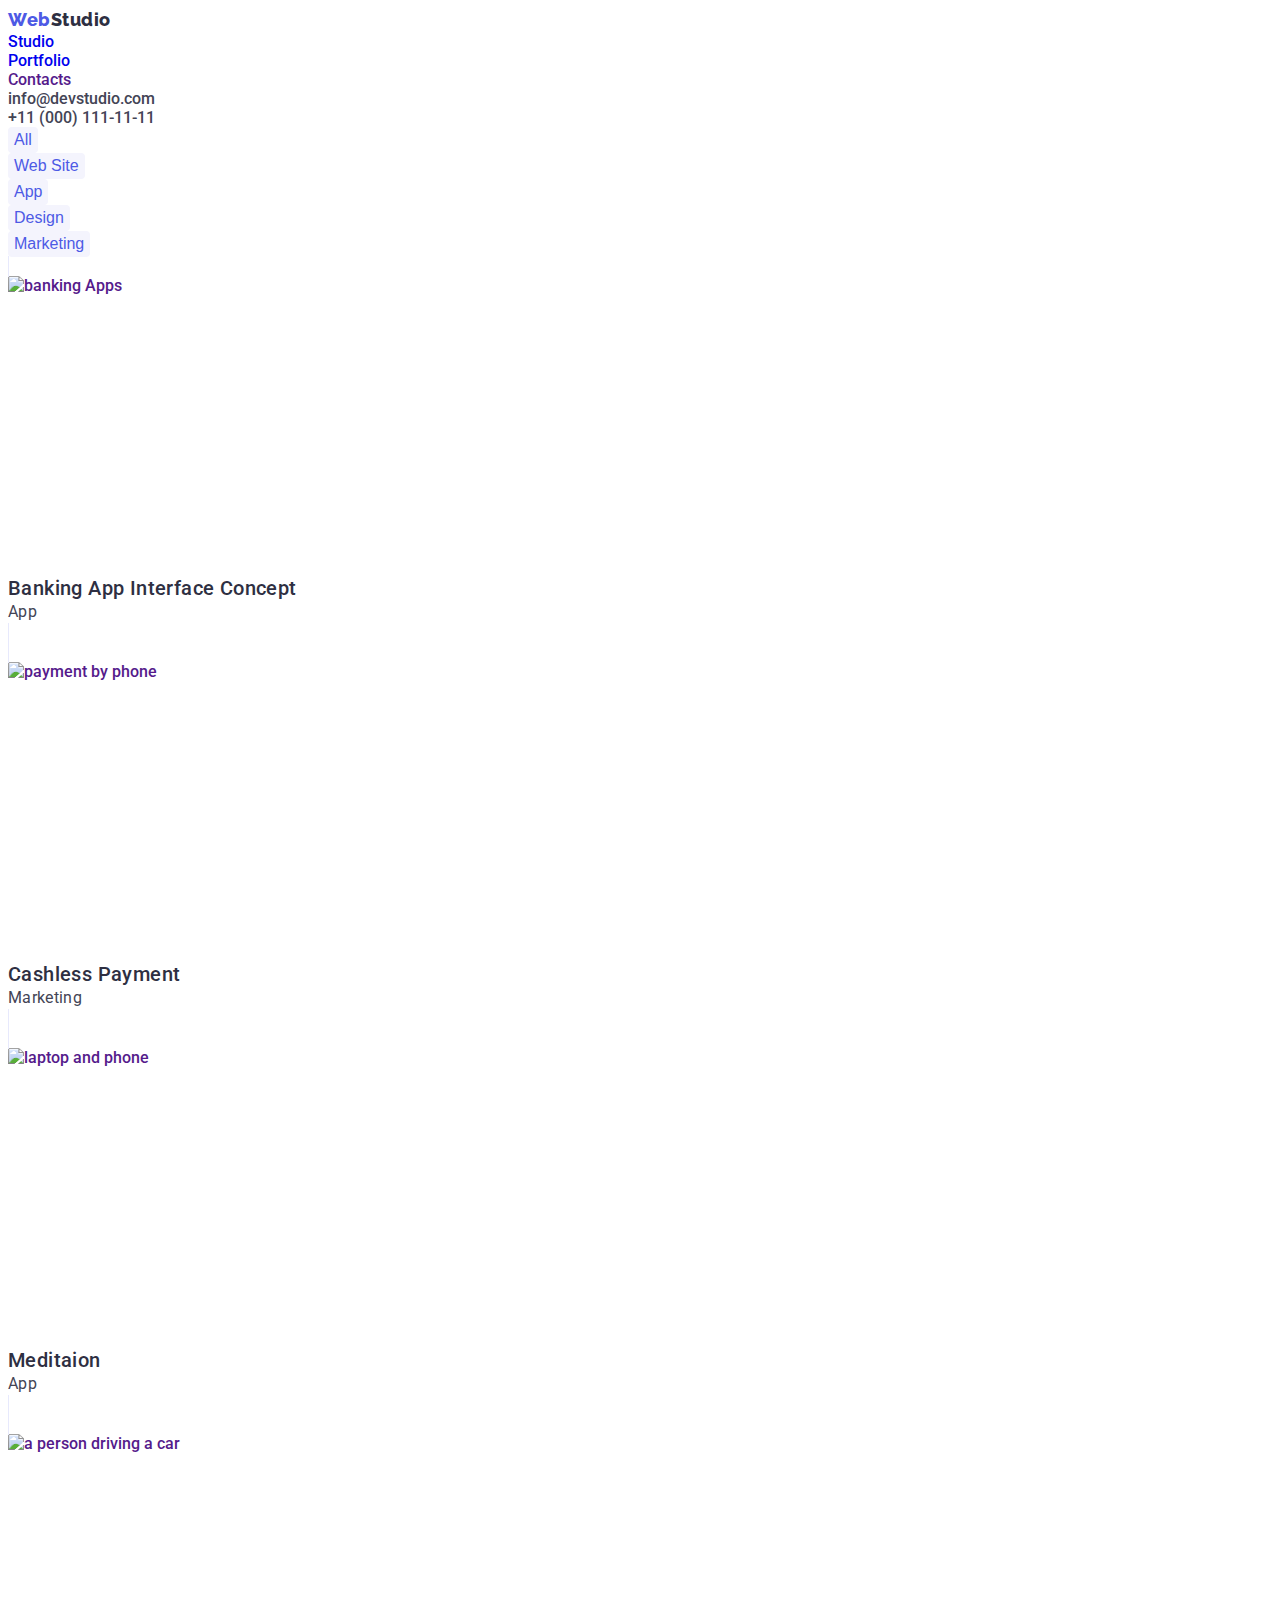
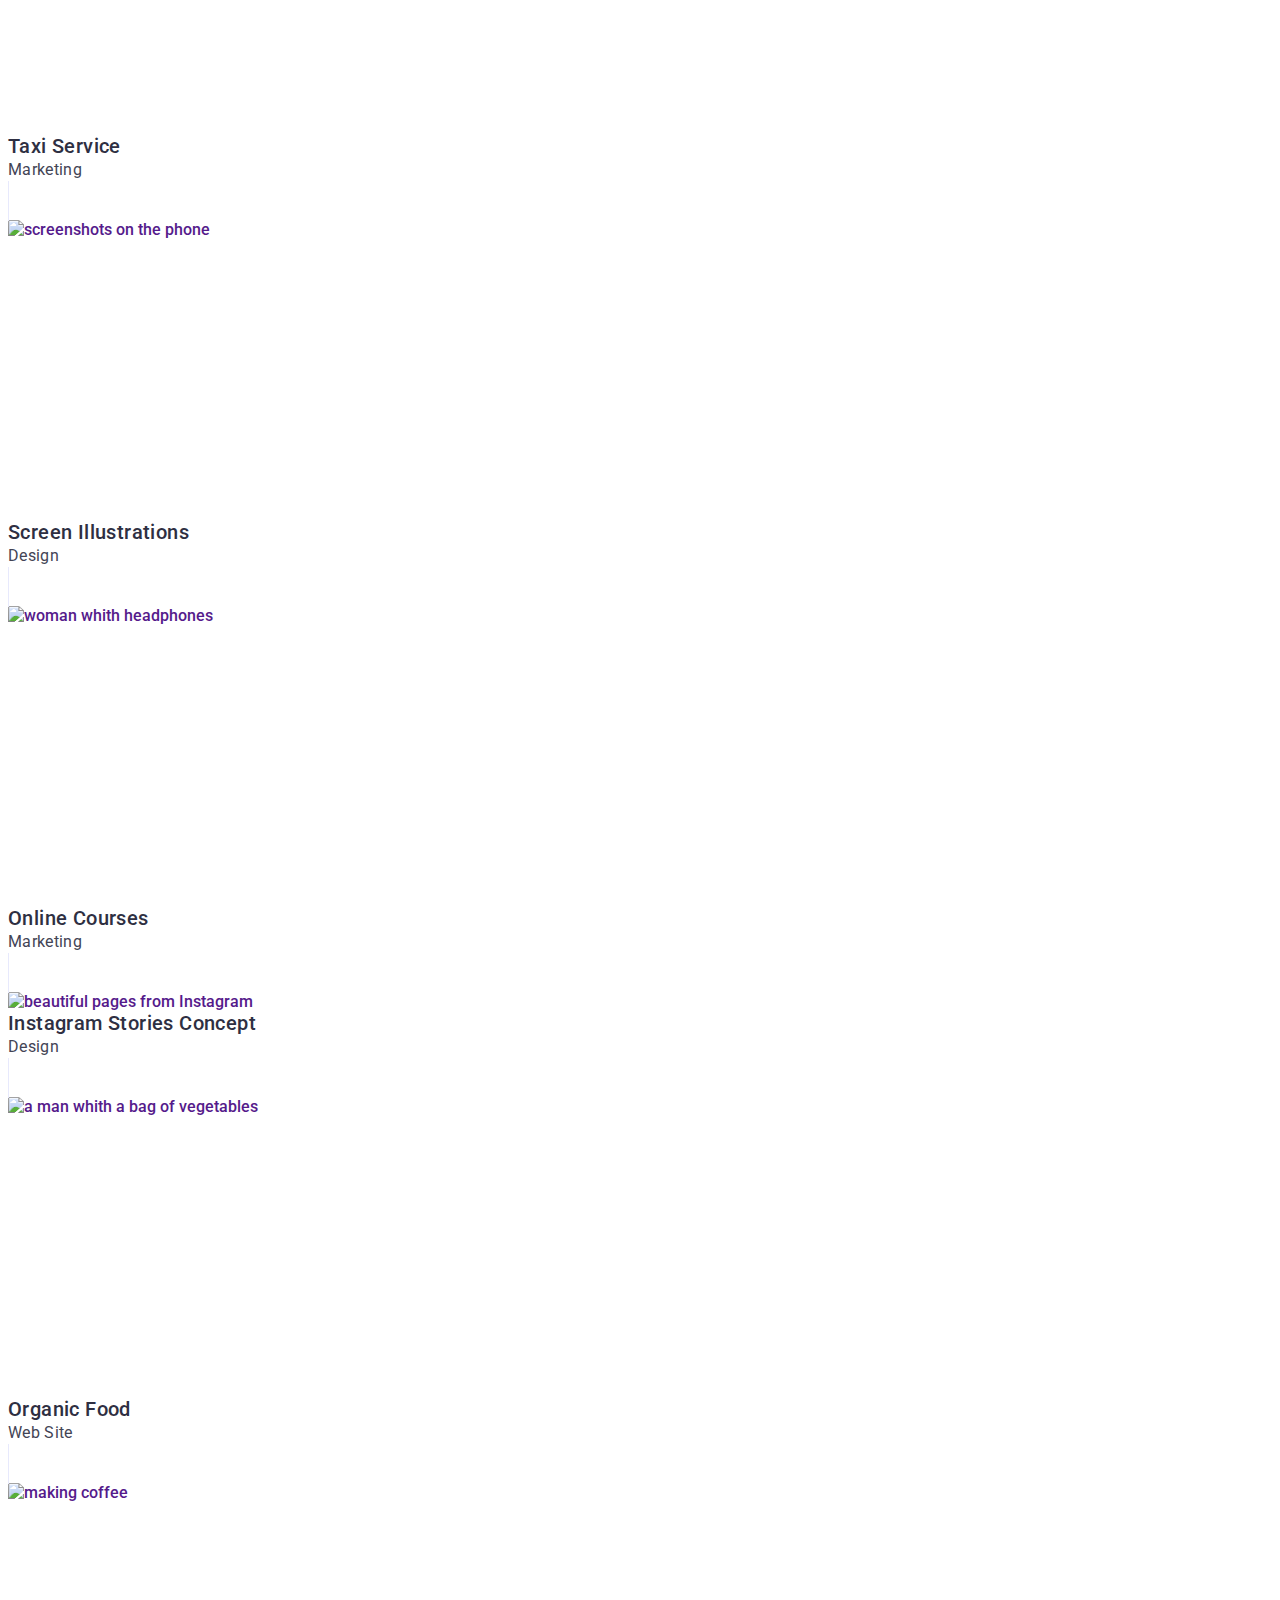
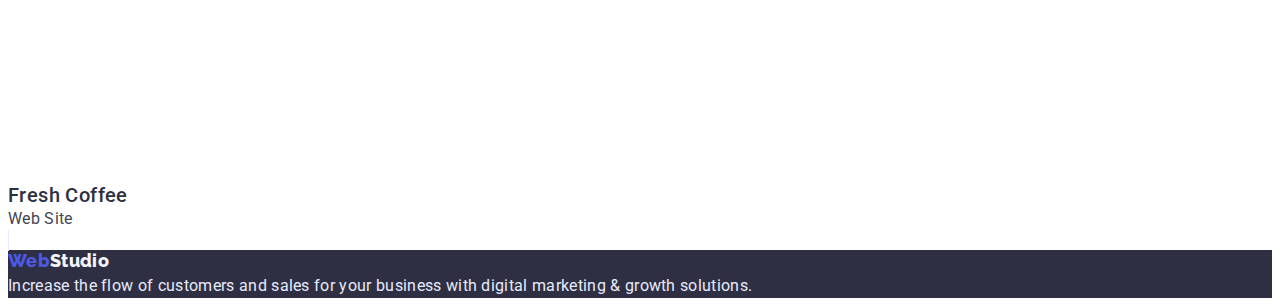
==== portfolio.html @ d74dcd81 "Homework #2" ====
<!DOCTYPE html>
<html lang="en">

<head>
    <meta charset="UTF-8">
    <meta http-equiv="X-UA-Compatible" content="IE=edge">
    <meta name="viewport" content="width=device-width, initial-scale=1.0">
    <title>Portfolio</title>
    <link rel="stylesheet" href="./css/styles.css" />
    <link rel="preconnect" href="https://fonts.googleapis.com">
    <link rel="preconnect" href="https://fonts.gstatic.com" crossorigin>
    <link href="https://fonts.googleapis.com/css2?family=Raleway:wght@800&family=Roboto:wght@400;500;700&display=swap"
        rel="stylesheet">
</head>

<body>
    <header class="header">
        <!-- site navigation -->
        <nav class="header-nav">
            <a href="./index.html" class="header-logo">
                <span class="header-logo-web">Web</span>Studio
            </a>
            <ul>
                <li><a href="index.html" class="link">Studio</a></li>
                <li><a href="portfolio.html" class="link">Portfolio</a></li>
                <li><a href="" class="link">Contacts</a></li>
            </ul>
        </nav>
        <address>
            <ul class="header-contacts">
                <li><a href="mailto:info@devstudio.com" class="header-contacts-link">info@devstudio.com</a></li>
                <li><a href="tel:+110001111111" class="header-contacts-link">+11 (000) 111-11-11</a></li>
            </ul>
        </address>
    </header>
    <main>
        <section class="section-portfolio">
            <h1 hidden>Portfolio</h1>
            <ul>
                <li>
                    <button type="button" class="section-portfolio-button">All</button>
                </li>
                <li>
                    <button type="button" class="section-portfolio-button">Web Site</button>
                </li>
                <li>
                    <button type="button" class="section-portfolio-button">App</button>
                </li>
                <li>
                    <button type="button" class="section-portfolio-button">Design</button>
                </li>
                <li>
                    <button type="button" class="section-portfolio-button">Marketing</button>
                </li>
            </ul>


            <ul>
                <li>
                    <a href="" class="section-portfolio-link">
                        <img src="./images/blankapp.jpeg" alt="banking Apps" width="360" height="300">
                        <h2>Banking App Interface Concept</h2>
                        <p>App</p>
                    </a>
                </li>
                <li>
                    <a href="" class="section-portfolio-link">
                        <img src="./images/payment.jpeg" alt="payment by phone" width="360" height="300">
                        <h2>Cashless Payment</h2>
                        <p>Marketing</p>
                    </a>
                </li>
                <li>
                    <a href="" class="section-portfolio-link">
                        <img src="./images/meditationapp.jpeg" alt="laptop and phone" width="360" height="300">
                        <h2>Meditaion</h2>
                        <p>App</p>
                    </a>
                </li>
                <li>
                    <a href="" class="section-portfolio-link">
                        <img src="./images/taxi.jpeg" alt="a person driving a car" width="360" height="300">
                        <h2>Taxi Service</h2>
                        <p>Marketing</p>
                    </a>
                </li>
                <li>
                    <a href="" class="section-portfolio-link">
                        <img src="./images/screen.jpeg" alt="screenshots on the phone" width="360" height="300">
                        <h2>Screen Illustrations</h2>
                        <p>Design</p>
                    </a>
                </li>
                <li>
                    <a href="" class="section-portfolio-link">
                        <img src="./images/courses.jpeg" alt="woman whith headphones" width="360" height="300">
                        <h2>Online Courses</h2>
                        <p>Marketing</p>
                    </a>
                </li>
                <li>
                    <a href="" class="section-portfolio-link">
                        <img src="./images/instagram.jpeg" alt="beautiful pages from Instagram" width="360" height="   "
                            300px;>
                        <h2>Instagram Stories Concept</h2>
                        <p>Design</p>
                    </a>
                </li>
                <li>
                    <a href="" class="section-portfolio-link">
                        <img src="./images/food.jpeg" alt="a man whith a bag of vegetables" width="360" height="300">
                        <h2>Organic Food</h2>
                        <p>Web Site</p>
                    </a>
                </li>
                <li>
                    <a href="" class="section-portfolio-link">
                        <img src="./images/coffee.jpeg" alt="making coffee" width="360" height="300">
                        <h2>Fresh Coffee</h2>
                        <p>Web Site</p>
                    </a>
                </li>

            </ul>
        </section>

    </main>

    <footer class="section-footer">
        <a href="./index.html" class="footer-logo">
            <span class="footer-logo-web">Web</span>Studio
        </a>
        <p>
            Increase the flow of customers and sales for your business with digital marketing & growth
            solutions.
        </p>
    </footer>
</body>

</html>
---- css/styles.css ----
h1,
h2,
h3,
h4,
h5,
h6,
p {
    margin: 0;
}

img {
    display: block;
    max-width: 100%;
    height: auto;
}

address {
    font-style: normal;
}

button {
    display: block;
    cursor: pointer;
    border: none;
    border-radius: 4px;
    font-weight: 500;
    font-size: 16px;
    line-height: 24px;
    line-height: 1.5;
    
}

ul {
    list-style: none;
    margin: 0;
    padding: 0;
}

a {
    text-decoration: none;
    
}

.container {
    width: 1158px;
    padding: 0 15px;
    margin: 0 auto;
}

.section {
    padding-top: 120px;
    padding-bottom: 120px;
}

body{
    font-family: Roboto;
    font-style: normal;
    font-weight: 500;
    color:#434455;
    background-color: #FFFFFF;
}

.header-logo{
    color: #2E2F42;
    font-family: 'Raleway';
    font-size: 18px;
    font-weight: 800;
    letter-spacing: 0.03em;
    line-height: 1.33;
}
span.header-logo-web{
    color: #4D5AE5;

}
nav.ul.li{
    color: #2E2F42;
    font-size: 16px;
    font-weight: 500;
    line-height:1.5;
}
nav{
    color: #2E2F42;
}

.link:hover,
.link:focus{
    color: #4D5AE5;
    
}
.header-contacts-link{
    color: #434455;
}
.header-contacts-link:hover,
.header-contacts-link:focus{
    color: #404BBF;
}

.button:focus,
.button:hover{
    color: #404BBF;
}
.hero{
    background: #2E2F42;
}
.hero-heading{
    color: #FFFFFF;
    font-weight: 700;
    font-size: 56px;
    line-height: 1.07;
    letter-spacing: 0.02em;
}
.hero-button{
    color: #FFFFFF;
    background: #4D5AE5;
    box-shadow: 0px 4px 4px rgba(0, 0, 0, 0.15);
}
.hero-button:hover,
.hero-button:focus{
    background: #404BBF;
}
.section-portfolio-button{
    color: #4D5AE5;
    background: #F4F4FD;

}
.section-portfolio-button:hover,
.section-portfolio-button:focus{
    color: #FFFFFF;
    background: #404BBF; 
    box-shadow: 0px 3px 1px rgba(0, 0, 0, 0.1), 0px 2px 1px rgba(0, 0, 0, 0.08), 0px 2px 2px rgba(0, 0, 0, 0.12);
}
.section-portfolio-link{
    background: #FFFFFF;
    border: 1px solid #E7E9FC;
}
.section-portfolio-link h2{
    color: #2E2F42;
    font-weight: 500;
    font-size: 20px;
    line-height: 24px;
    letter-spacing: 0.02em; 
}
.section-portfolio-link p{
    color: #434455;
    font-weight: 400;
    font-size: 16px;
    line-height: 24px;
    letter-spacing: 0.02em;
}
.section-specifics-list h3{
    color: #2E2F42;
    font-weight: 500;
    font-size: 20px;
    line-height: 1.2;
    letter-spacing: 0.02em;
}
.section-specifics-list p{
    font-weight: 400;
    font-size: 16px;
    line-height: 1.5;
    letter-spacing: 0.02em;
}
.section-features h2{
    color: #2E2F42;
    font-weight: 700;
    font-size: 36px;
    line-height: 1.11;
    text-transform: capitalize;
}
.section-team{
    background-color: #F4F4FD;
}
.section-team h2 {
    color: #2E2F42;
    font-weight: 700;
    font-size: 36px;
    line-height: 1.11;
    text-transform: capitalize;
}
.section-team li{
    background: #FFFFFF;
    box-shadow: 0px 1px 6px rgba(46, 47, 66, 0.08), 0px 1px 1px rgba(46, 47, 66, 0.16), 0px 2px 1px rgba(46, 47, 66, 0.08);
    border-radius: 0px 0px 4px 4px;
}
.section-team h3{
    color: #2E2F42;
    font-weight: 500;
    font-size: 20px;
    line-height: 1.2;
}
.section-team p{
    color: #434455;
    font-weight: 400;
    font-size: 16px;
    line-height: 1.5;
    
}
.section-footer{
    background: #2E2F42;
    color: #E7E9FC;
    font-weight: 400;
    font-size: 16px;
    line-height: 24px;
    letter-spacing: 0.02em;
    
}
.footer-logo {
    font-family: 'Raleway';
    color: #F4F4FD;
    font-weight: 800;
    font-size: 18px;
    line-height: 1.16;
}
.footer-logo-web{
    color: #4D5AE5;
}
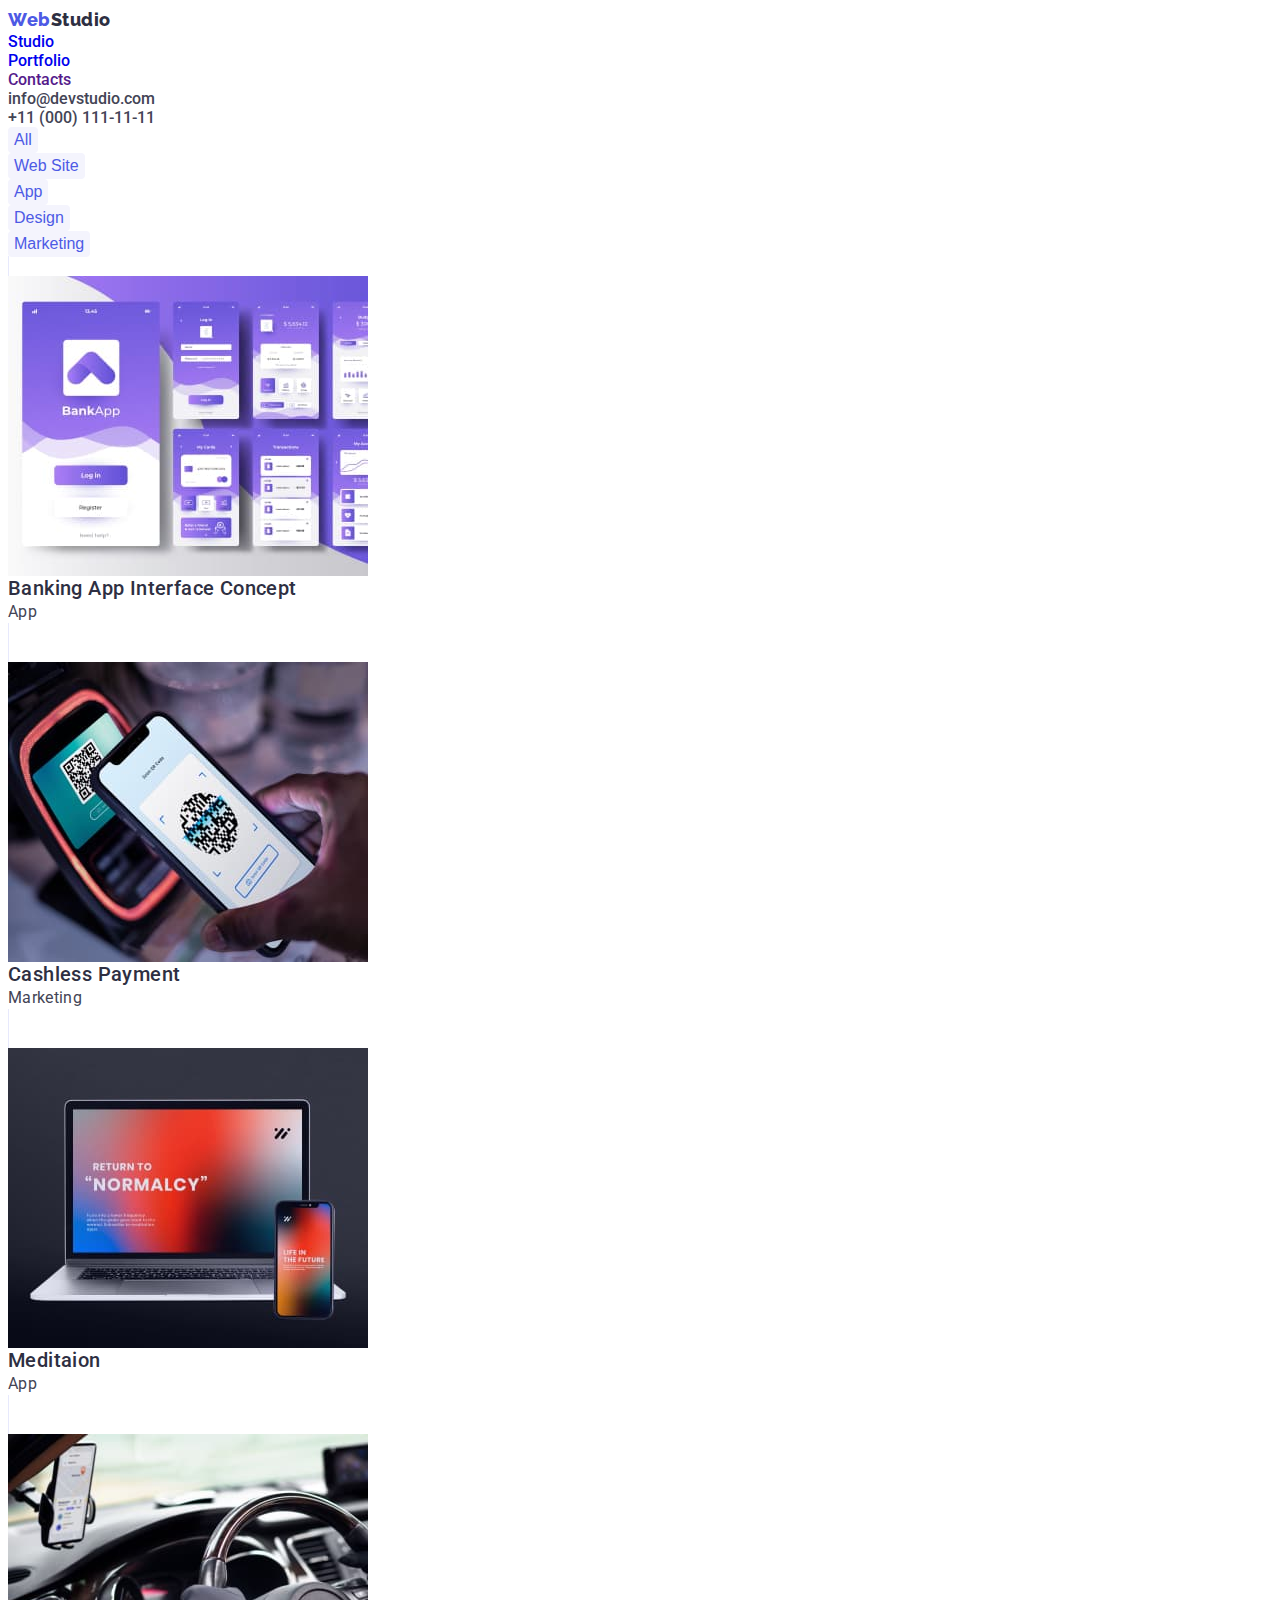
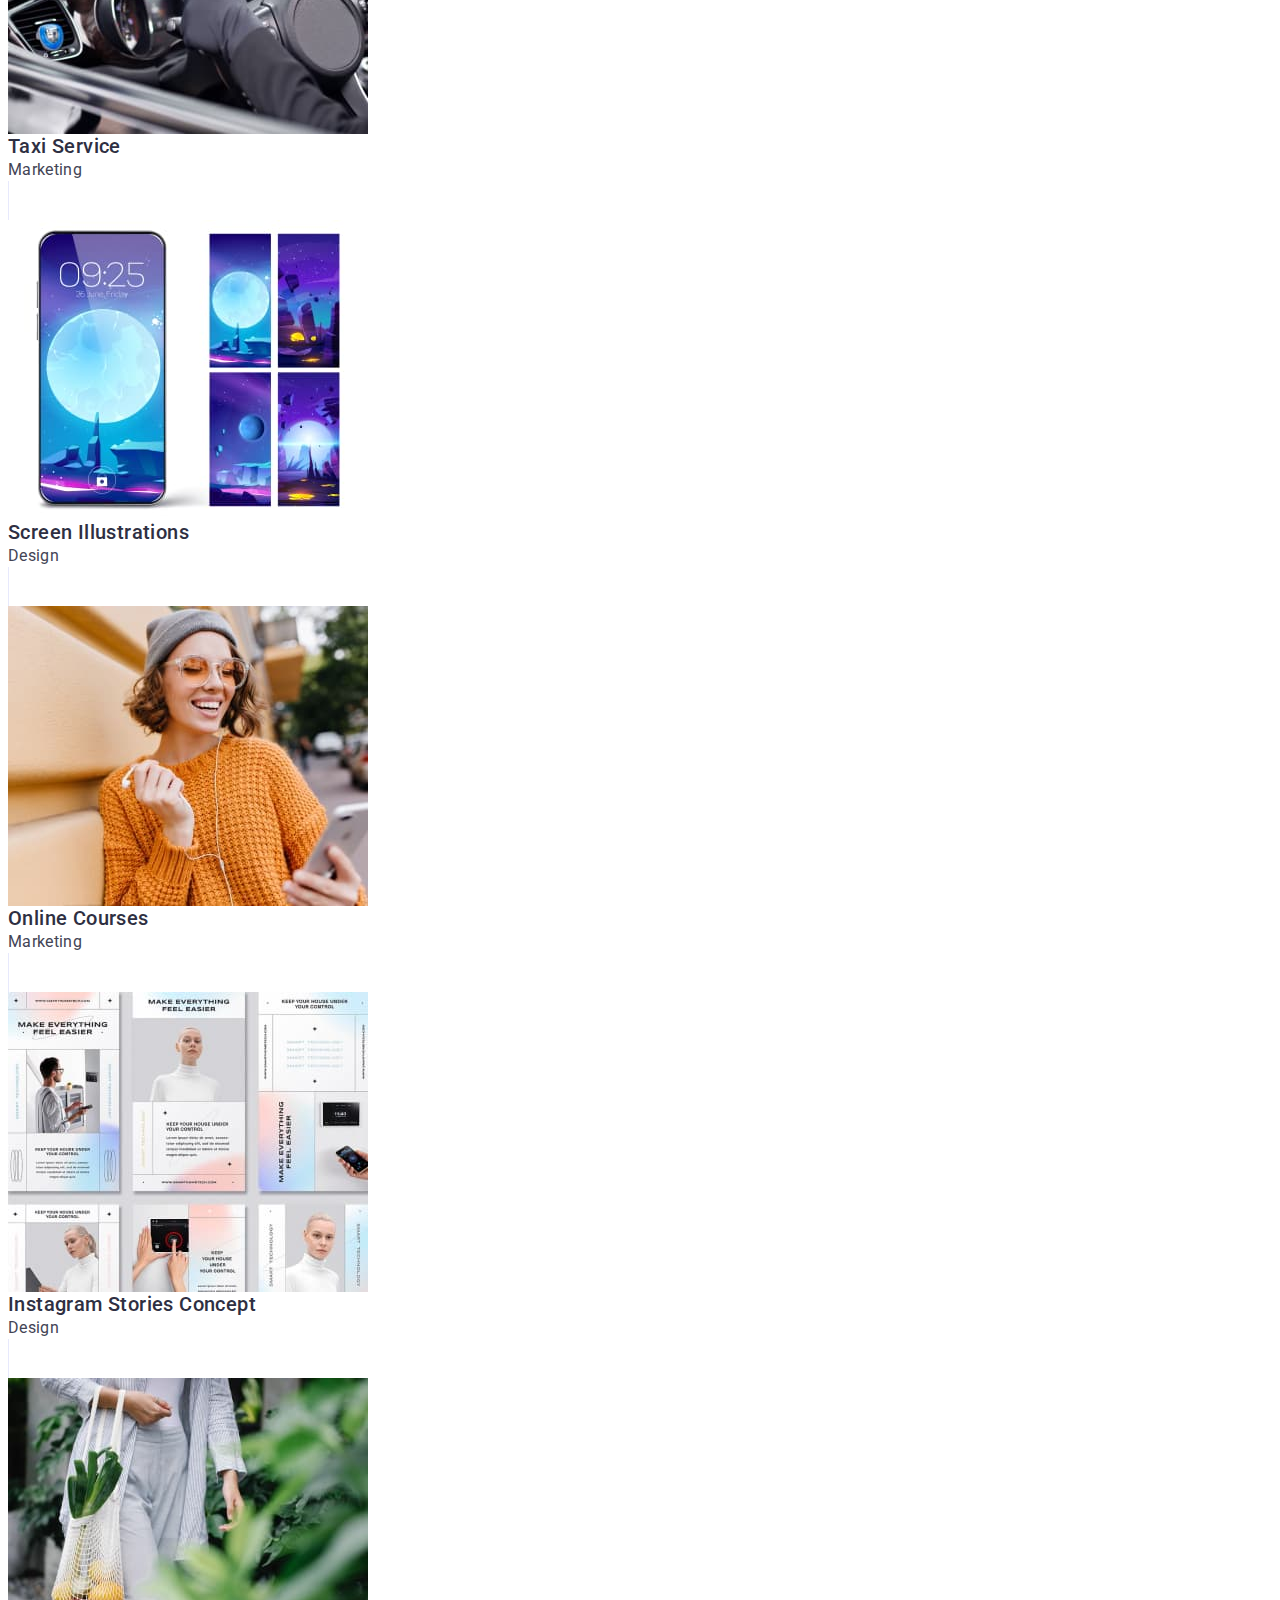
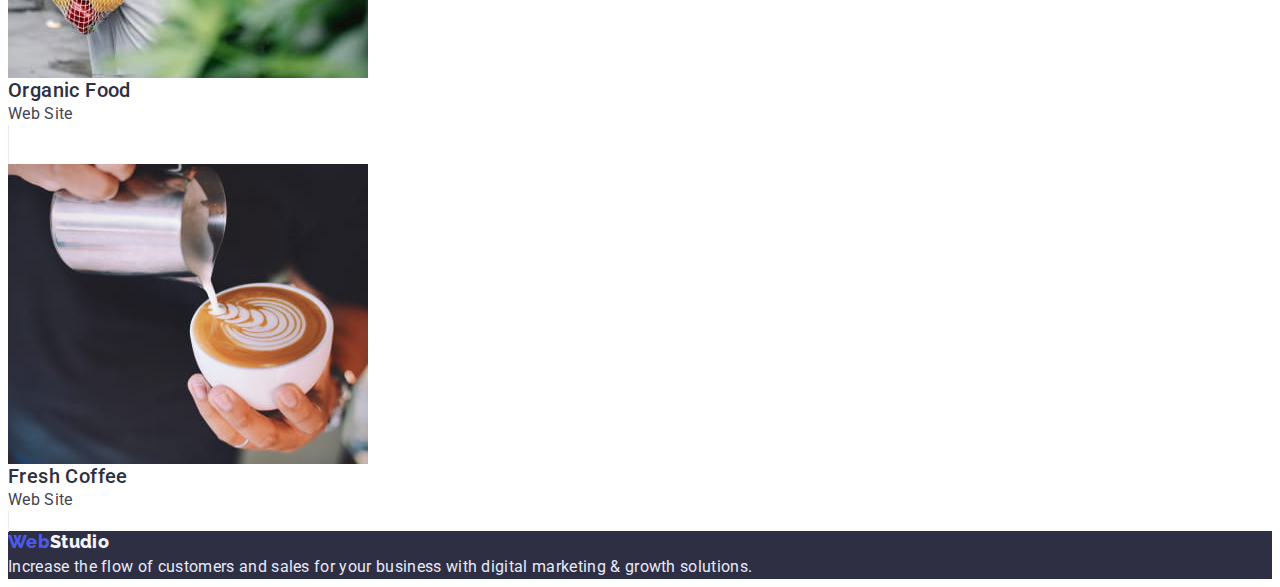
==== commit 5e4504da: "HW-2" ====
--- a/portfolio.html
+++ b/portfolio.html
@@ -6,7 +6,7 @@
     <meta http-equiv="X-UA-Compatible" content="IE=edge">
     <meta name="viewport" content="width=device-width, initial-scale=1.0">
     <title>Portfolio</title>
-    <link rel="stylesheet" href="./css/styles.css" />
+    <link rel="stylesheet" href="./css/styles.css">
     <link rel="preconnect" href="https://fonts.googleapis.com">
     <link rel="preconnect" href="https://fonts.gstatic.com" crossorigin>
     <link href="https://fonts.googleapis.com/css2?family=Raleway:wght@800&family=Roboto:wght@400;500;700&display=swap"
@@ -58,64 +58,63 @@
             <ul>
                 <li>
                     <a href="" class="section-portfolio-link">
-                        <img src="./images/blankapp.jpeg" alt="banking Apps" width="360" height="300">
+                        <img src="./images/blankapp.jpg" alt="banking Apps" width="360" height="300">
                         <h2>Banking App Interface Concept</h2>
                         <p>App</p>
                     </a>
                 </li>
                 <li>
                     <a href="" class="section-portfolio-link">
-                        <img src="./images/payment.jpeg" alt="payment by phone" width="360" height="300">
+                        <img src="./images/payment.jpg" alt="payment by phone" width="360" height="300">
                         <h2>Cashless Payment</h2>
                         <p>Marketing</p>
                     </a>
                 </li>
                 <li>
                     <a href="" class="section-portfolio-link">
-                        <img src="./images/meditationapp.jpeg" alt="laptop and phone" width="360" height="300">
+                        <img src="./images/meditationapp.jpg" alt="laptop and phone" width="360" height="300">
                         <h2>Meditaion</h2>
                         <p>App</p>
                     </a>
                 </li>
                 <li>
                     <a href="" class="section-portfolio-link">
-                        <img src="./images/taxi.jpeg" alt="a person driving a car" width="360" height="300">
+                        <img src="./images/taxi.jpg" alt="a person driving a car" width="360" height="300">
                         <h2>Taxi Service</h2>
                         <p>Marketing</p>
                     </a>
                 </li>
                 <li>
                     <a href="" class="section-portfolio-link">
-                        <img src="./images/screen.jpeg" alt="screenshots on the phone" width="360" height="300">
+                        <img src="./images/screen.jpg" alt="screenshots on the phone" width="360" height="300">
                         <h2>Screen Illustrations</h2>
                         <p>Design</p>
                     </a>
                 </li>
                 <li>
                     <a href="" class="section-portfolio-link">
-                        <img src="./images/courses.jpeg" alt="woman whith headphones" width="360" height="300">
+                        <img src="./images/courses.jpg" alt="woman whith headphones" width="360" height="300">
                         <h2>Online Courses</h2>
                         <p>Marketing</p>
                     </a>
                 </li>
                 <li>
                     <a href="" class="section-portfolio-link">
-                        <img src="./images/instagram.jpeg" alt="beautiful pages from Instagram" width="360" height="   "
-                            300px;>
+                        <img src="./images/instagram.jpg" alt="beautiful pages from Instagram" width="360" height="300">
                         <h2>Instagram Stories Concept</h2>
                         <p>Design</p>
                     </a>
                 </li>
                 <li>
                     <a href="" class="section-portfolio-link">
-                        <img src="./images/food.jpeg" alt="a man whith a bag of vegetables" width="360" height="300">
+                        <img src="./images/food.jpg" alt="a man whith a bag of vegetables" width="360" height="300">
                         <h2>Organic Food</h2>
                         <p>Web Site</p>
                     </a>
                 </li>
                 <li>
                     <a href="" class="section-portfolio-link">
-                        <img src="./images/coffee.jpeg" alt="making coffee" width="360" height="300">
+                        <img src="./images/coffee.jpg" alt="making coffee" width="360" height="300">
                         <h2>Fresh Coffee</h2>
                         <p>Web Site</p>
                     </a>
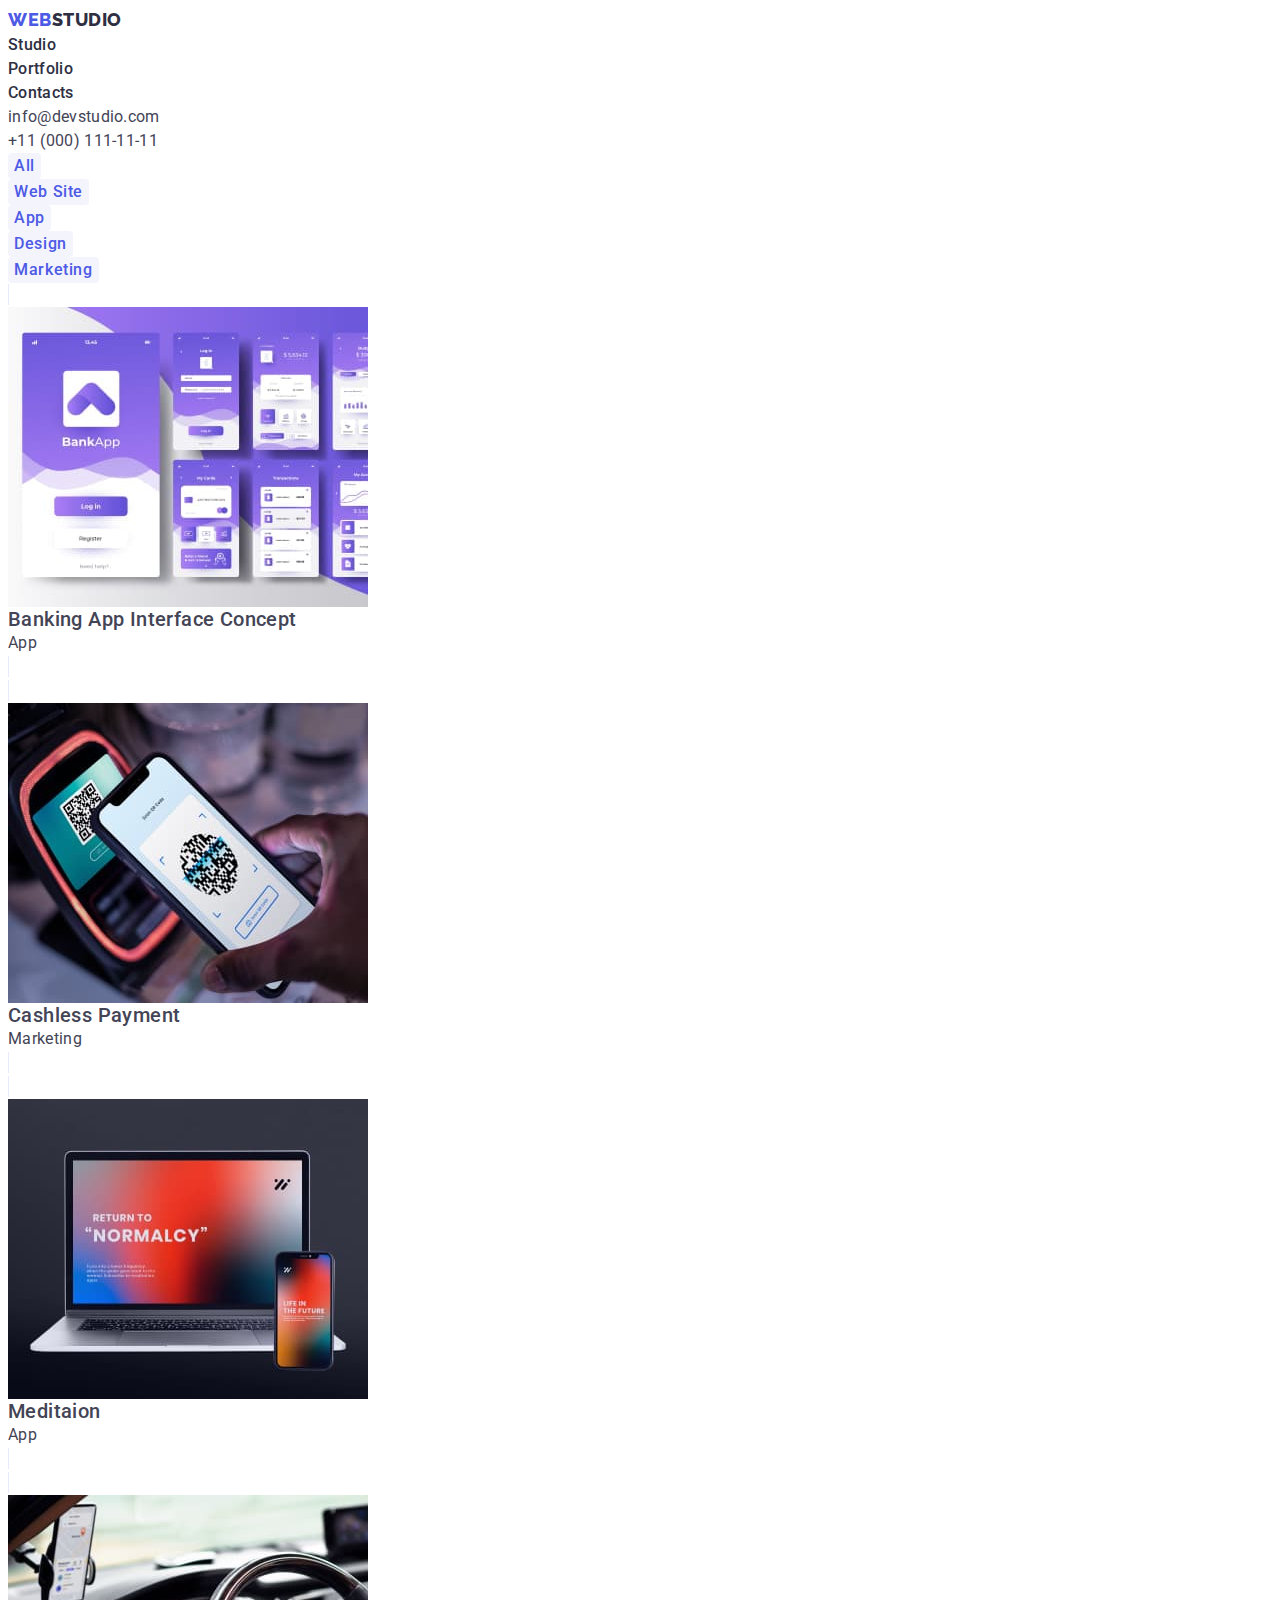
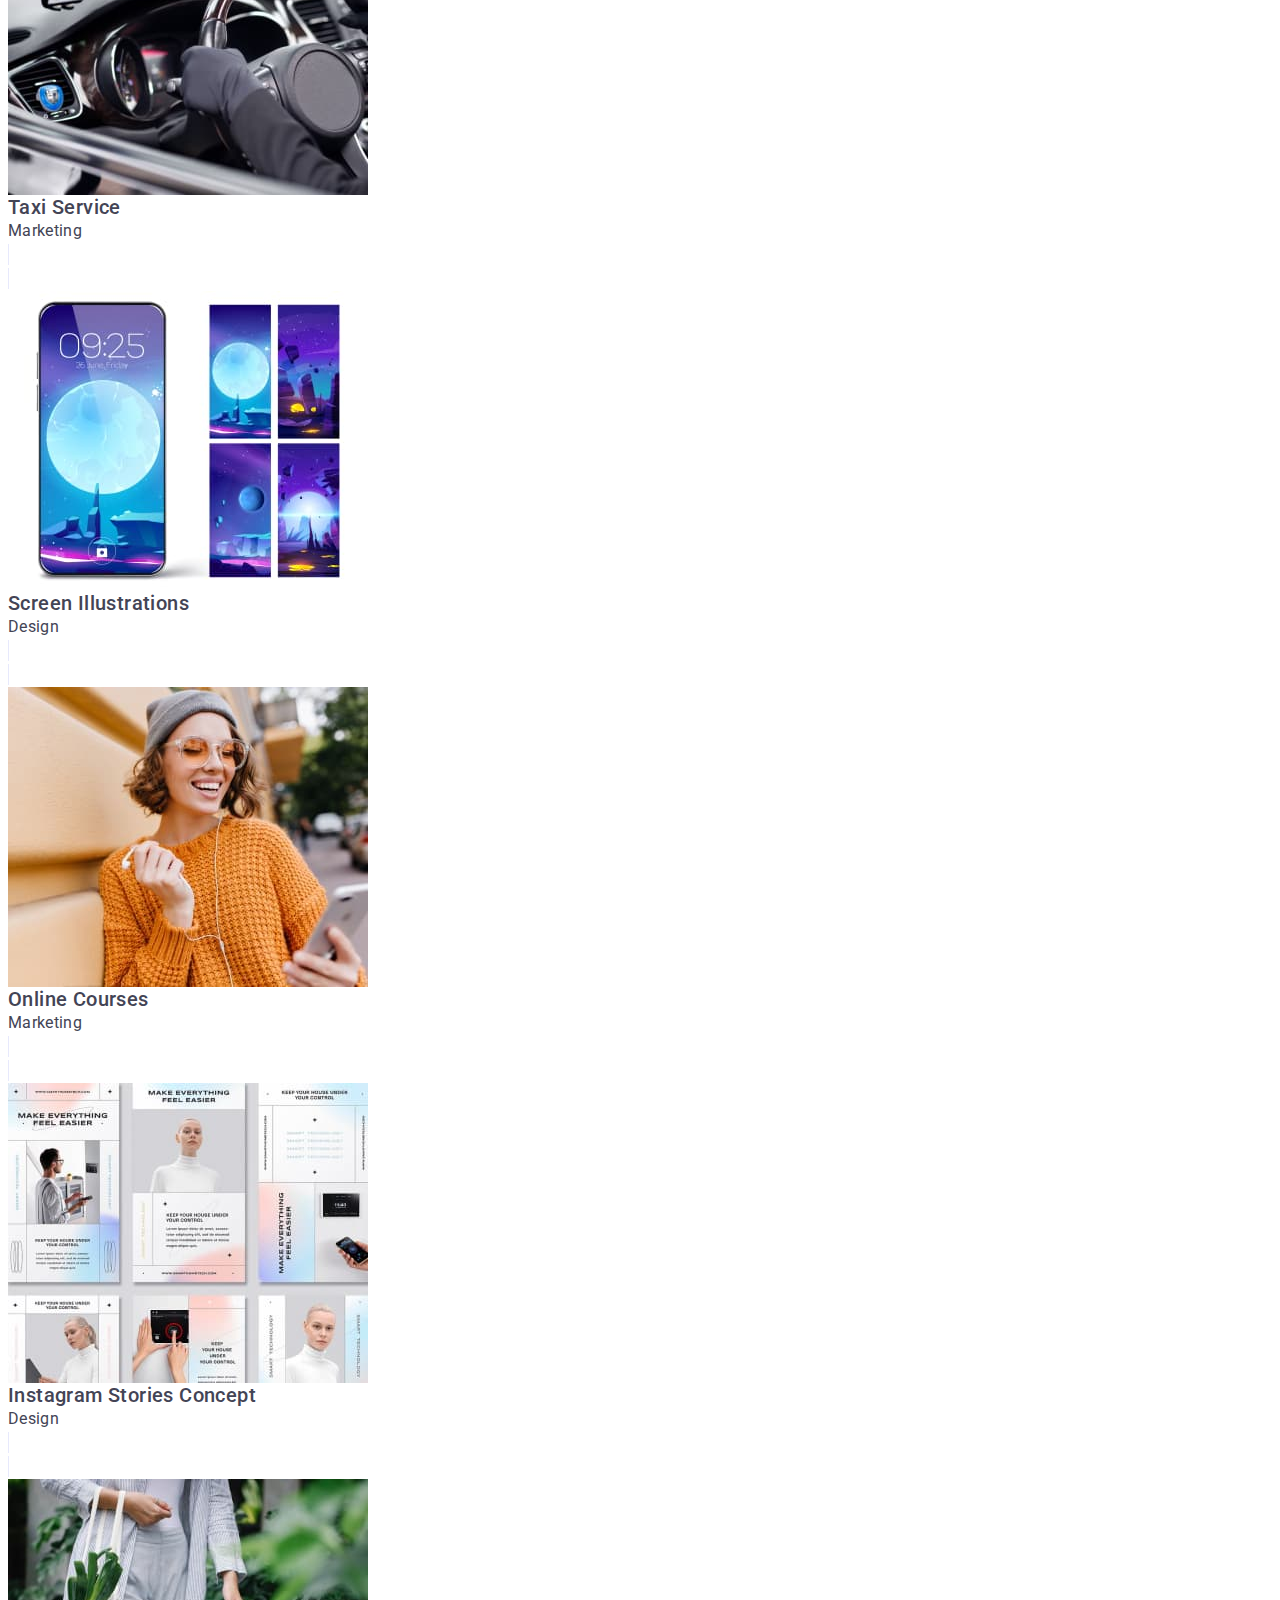
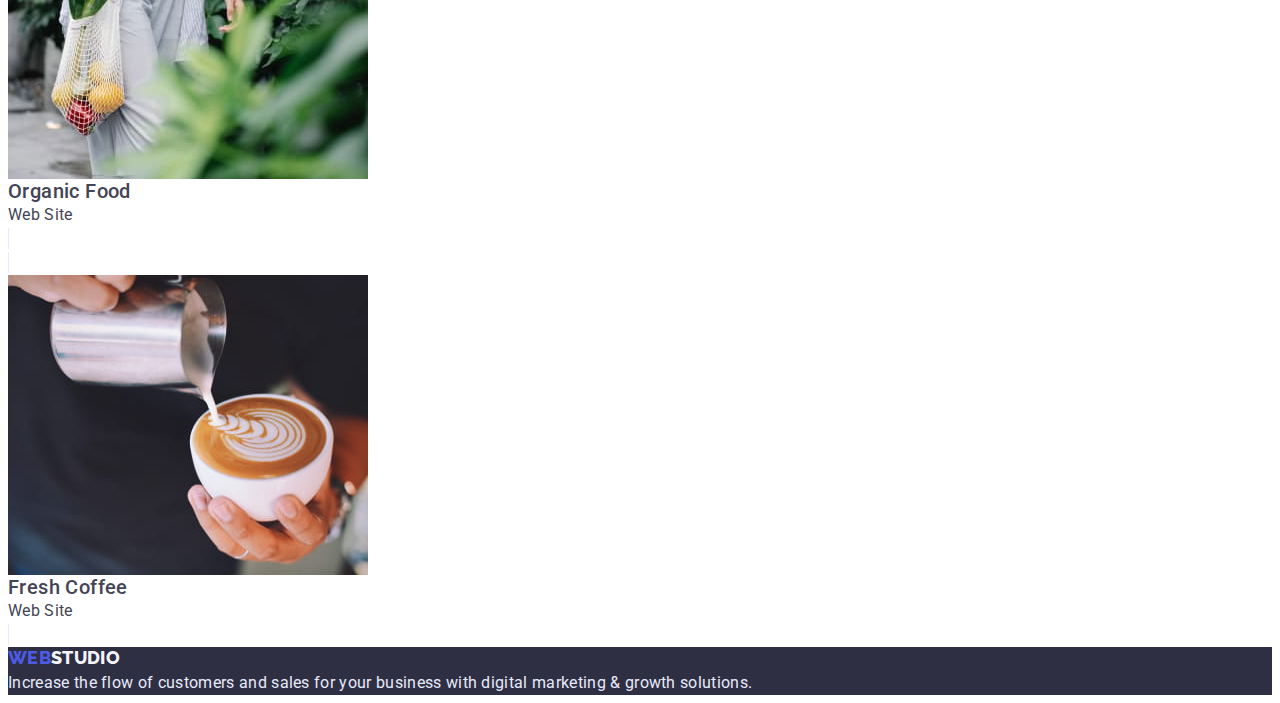
==== commit 051ec28c: "correction 2.1" ====
--- a/portfolio.html
+++ b/portfolio.html
@@ -20,16 +20,16 @@
             <a href="./index.html" class="header-logo">
                 <span class="header-logo-web">Web</span>Studio
             </a>
-            <ul>
+            <ul class="site-nav list">
                 <li><a href="index.html" class="link">Studio</a></li>
                 <li><a href="portfolio.html" class="link">Portfolio</a></li>
                 <li><a href="" class="link">Contacts</a></li>
             </ul>
         </nav>
         <address>
-            <ul class="header-contacts">
-                <li><a href="mailto:info@devstudio.com" class="header-contacts-link">info@devstudio.com</a></li>
-                <li><a href="tel:+110001111111" class="header-contacts-link">+11 (000) 111-11-11</a></li>
+            <ul class="header-contacts list">
+                <li><a href="mailto:info@devstudio.com" class="header-contacts link">info@devstudio.com</a></li>
+                <li><a href="tel:+110001111111" class="header-contacts link">+11 (000) 111-11-11</a></li>
             </ul>
         </address>
     </header>
@@ -130,7 +130,7 @@
             <span class="footer-logo-web">Web</span>Studio
         </a>
         <p>
-            Increase the flow of customers and sales for your business with digital marketing & growth
+            Increase the flow of customers and sales for your business with digital marketing &amp; growth
             solutions.
         </p>
     </footer>
--- a/css/styles.css
+++ b/css/styles.css
@@ -1,3 +1,13 @@
+:root{
+    --brand-color: #4D5AE5; /* Iris */
+    --title-text-color:#2E2F42; /* Navy blue */
+    --pressed-state-color:#404BBF; /* OCEAN */
+    --text-color:#434455; /*SLATE*/
+    --white-color: #FFFFFF;
+    --light-bbackgrounds-color:#F4F4FD; /* CLOUD*/
+    --accent-color: #E7E9FC; /* cornflower */
+}
+
 h1,
 h2,
 h3,
@@ -25,7 +35,6 @@
     border-radius: 4px;
     font-weight: 500;
     font-size: 16px;
-    line-height: 24px;
     line-height: 1.5;
     
 }
@@ -51,166 +60,187 @@
     padding-top: 120px;
     padding-bottom: 120px;
 }
-
+.visually-hidden {
+    position: absolute;
+    width: 1px;
+    height: 1px;
+    margin: -1px;
+    border: 0;
+    padding: 0;
+    white-space: nowrap;
+    clip-path: inset(100%);
+    clip: rect(0 0 0 0);
+    overflow: hidden;
+}
 body{
-    font-family: Roboto;
-    font-style: normal;
-    font-weight: 500;
-    color:#434455;
-    background-color: #FFFFFF;
+    font-family: Roboto, sans-serif;
+    font-weight: 400;
+    font-size: 16px;
+    line-height: 1.5;
+    letter-spacing: 0.02em;
+    color: var(--text-color);
+    background-color: var(--white-color);
 }
 
 .header-logo{
-    color: #2E2F42;
+    color: var(--title-text-color);
     font-family: 'Raleway';
     font-size: 18px;
     font-weight: 800;
     letter-spacing: 0.03em;
     line-height: 1.33;
+    text-transform: uppercase;
 }
 span.header-logo-web{
-    color: #4D5AE5;
-
-}
-nav.ul.li{
-    color: #2E2F42;
-    font-size: 16px;
-    font-weight: 500;
-    line-height:1.5;
-}
-nav{
-    color: #2E2F42;
+    color: var(--brand-color);
+
+}
+.site-nav .link{
+    color: var(--title-text-color);
+    font-size: 16px;
+    font-weight: 500;
+    line-height: 1.5;
+}
+.site-nav .link:hover,
+.site-nav .link:focus{
+    color: var(--pressed-state-color);
 }
 
 .link:hover,
 .link:focus{
-    color: #4D5AE5;
-    
-}
-.header-contacts-link{
-    color: #434455;
-}
-.header-contacts-link:hover,
-.header-contacts-link:focus{
-    color: #404BBF;
+    color: var(--brand-color);
+    
+}
+.header-contacts {
+    color: var(--text-color);
+    font-size: 16px;
+    line-height: 1.5;
+}
+.header-contacts .link:hover,
+.header-contacts .link:focus{
+    color: var(--pressed-state-color);
 }
 
 .button:focus,
 .button:hover{
-    color: #404BBF;
+    color: var(--pressed-state-color);
 }
 .hero{
-    background: #2E2F42;
-}
-.hero-heading{
-    color: #FFFFFF;
+    background: var(--title-text-color);
+}
+.hero-title{
+    color: var(--white-color);
     font-weight: 700;
     font-size: 56px;
     line-height: 1.07;
     letter-spacing: 0.02em;
+
 }
 .hero-button{
-    color: #FFFFFF;
-    background: #4D5AE5;
+    color: var(--white-color);
+    background-color:var(--brand-color);
     box-shadow: 0px 4px 4px rgba(0, 0, 0, 0.15);
 }
 .hero-button:hover,
 .hero-button:focus{
-    background: #404BBF;
+    background-color: var(--pressed-state-color);
 }
 .section-portfolio-button{
-    color: #4D5AE5;
-    background: #F4F4FD;
+    color: var(--brand-color);
+    background-color: var(--light-bbackgrounds-color);
+    font-family: 'Roboto';
+    font-weight: 500;
+    font-size: 16px;
+    line-height: 1.5;
+    letter-spacing: 0.04em;
 
 }
 .section-portfolio-button:hover,
 .section-portfolio-button:focus{
-    color: #FFFFFF;
-    background: #404BBF; 
+    color: var(--white-color);
+    background-color: var(--pressed-state-color);
     box-shadow: 0px 3px 1px rgba(0, 0, 0, 0.1), 0px 2px 1px rgba(0, 0, 0, 0.08), 0px 2px 2px rgba(0, 0, 0, 0.12);
 }
 .section-portfolio-link{
-    background: #FFFFFF;
-    border: 1px solid #E7E9FC;
+    background-color: var(--white-color);
+    border: 1px solid var(--accent-color);
+    color: var(--text-color);
 }
 .section-portfolio-link h2{
-    color: #2E2F42;
-    font-weight: 500;
-    font-size: 20px;
-    line-height: 24px;
-    letter-spacing: 0.02em; 
-}
-.section-portfolio-link p{
-    color: #434455;
-    font-weight: 400;
-    font-size: 16px;
-    line-height: 24px;
-    letter-spacing: 0.02em;
-}
-.section-specifics-list h3{
-    color: #2E2F42;
+    
     font-weight: 500;
     font-size: 20px;
     line-height: 1.2;
+    letter-spacing: 0.02em; 
+}
+.section-portfolio-link p{
+    font-size: 16px;
+    line-height: 1.5;
+    letter-spacing: 0.02em;
+}
+
+.section-specifics-list h3{
+    color:var(--title-text-color);
+    font-weight: 500;
+    font-size: 20px;
+    line-height: 1.2;
     letter-spacing: 0.02em;
 }
 .section-specifics-list p{
-    font-weight: 400;
-    font-size: 16px;
-    line-height: 1.5;
-    letter-spacing: 0.02em;
-}
-.section-features h2{
-    color: #2E2F42;
+    font-size: 16px;
+    line-height: 1.5;
+    letter-spacing: 0.02em;
+}
+.section-title{ 
+    color: var(--title-text-color);
     font-weight: 700;
     font-size: 36px;
     line-height: 1.11;
     text-transform: capitalize;
 }
 .section-team{
-    background-color: #F4F4FD;
+    background-color: var(--light-bbackgrounds-color);
 }
 .section-team h2 {
-    color: #2E2F42;
+    color: var(--title-text-color);
     font-weight: 700;
     font-size: 36px;
     line-height: 1.11;
     text-transform: capitalize;
 }
 .section-team li{
-    background: #FFFFFF;
+    background-color: var(--white-color);
     box-shadow: 0px 1px 6px rgba(46, 47, 66, 0.08), 0px 1px 1px rgba(46, 47, 66, 0.16), 0px 2px 1px rgba(46, 47, 66, 0.08);
     border-radius: 0px 0px 4px 4px;
 }
 .section-team h3{
-    color: #2E2F42;
+    color: var(--title-text-color);
     font-weight: 500;
     font-size: 20px;
     line-height: 1.2;
 }
 .section-team p{
-    color: #434455;
-    font-weight: 400;
+    color: var(--text-color);
     font-size: 16px;
     line-height: 1.5;
     
 }
 .section-footer{
-    background: #2E2F42;
-    color: #E7E9FC;
-    font-weight: 400;
-    font-size: 16px;
-    line-height: 24px;
+    background-color: var(--title-text-color);
+    color: var(--accent-color);
+    font-size: 16px;
+    line-height: 1.5;
     letter-spacing: 0.02em;
     
 }
 .footer-logo {
     font-family: 'Raleway';
-    color: #F4F4FD;
+    color: var(--light-bbackgrounds-color);
     font-weight: 800;
     font-size: 18px;
     line-height: 1.16;
+    text-transform: uppercase;
 }
 .footer-logo-web{
-    color: #4D5AE5;
-}
+    color: var(--brand-color);
+}
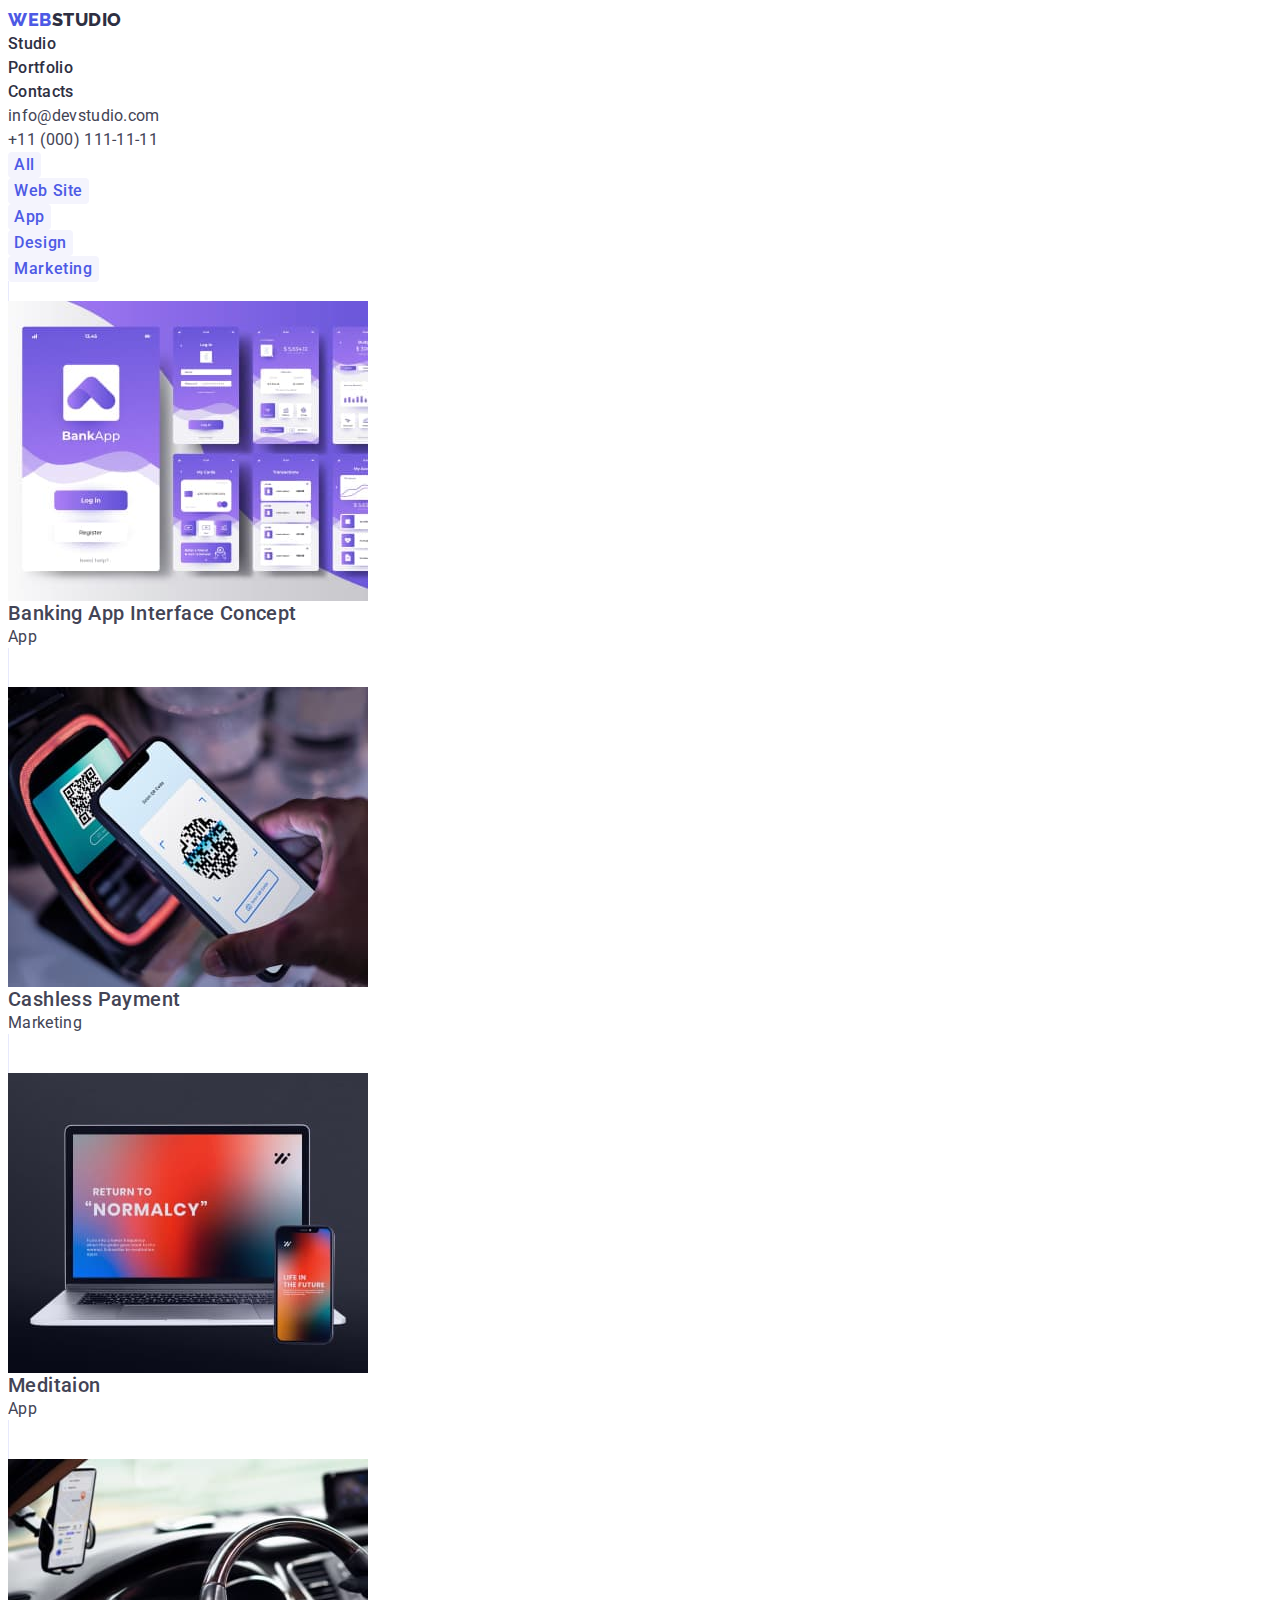
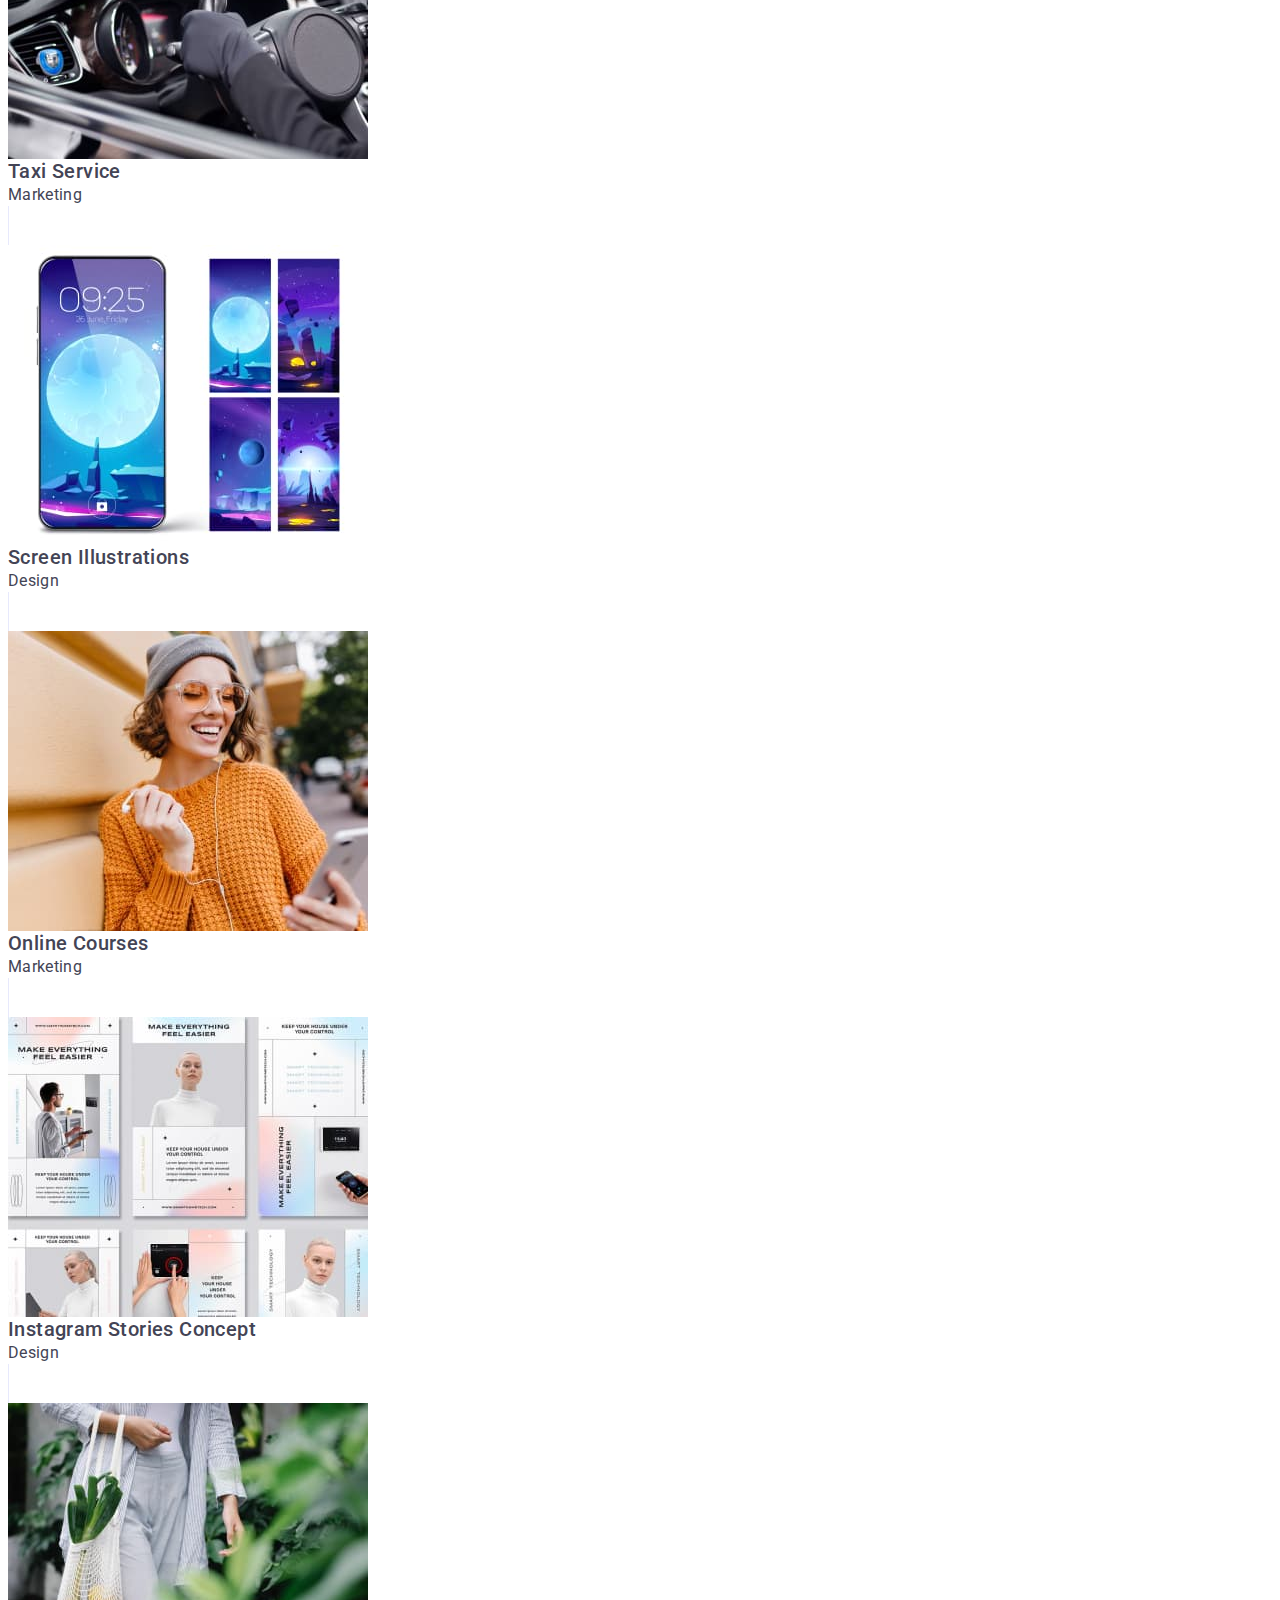
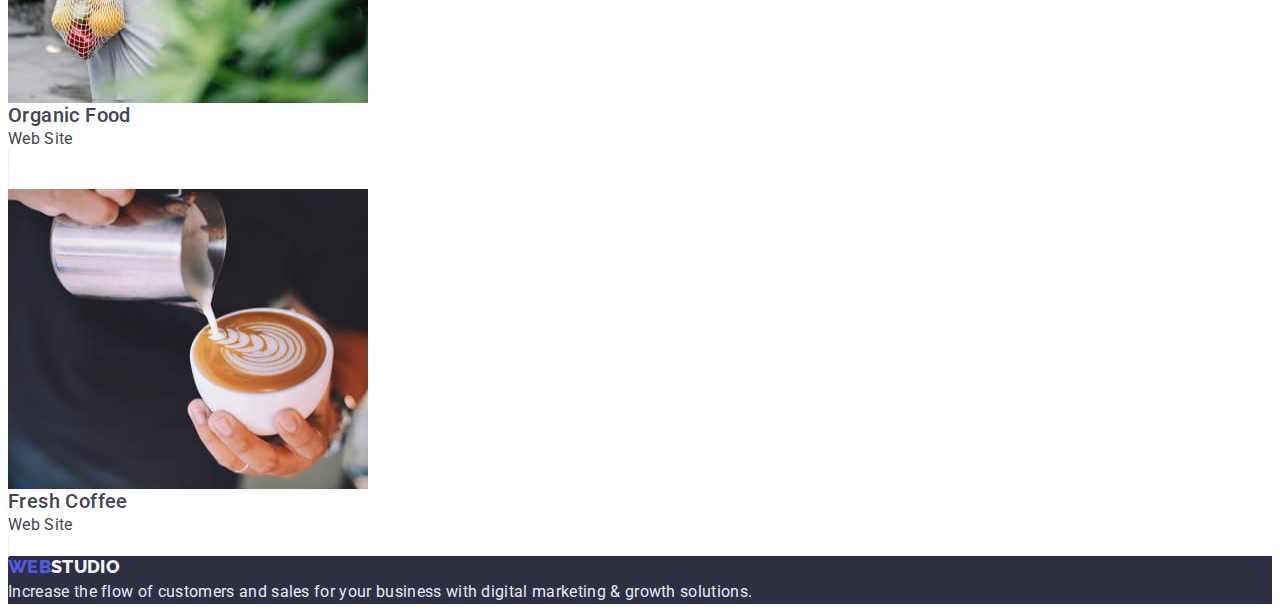
==== commit 12d25479: "bug fixes" ====
--- a/portfolio.html
+++ b/portfolio.html
@@ -35,7 +35,7 @@
     </header>
     <main>
         <section class="section-portfolio">
-            <h1 hidden>Portfolio</h1>
+            <h1 class="visually-hidden">Portfolio</h1>
             <ul>
                 <li>
                     <button type="button" class="section-portfolio-button">All</button>
--- a/css/styles.css
+++ b/css/styles.css
@@ -36,6 +36,8 @@
     font-weight: 500;
     font-size: 16px;
     line-height: 1.5;
+    letter-spacing: 0.04em;
+    font-family: 'Roboto';
     
 }
 
@@ -74,9 +76,7 @@
 }
 body{
     font-family: Roboto, sans-serif;
-    font-weight: 400;
-    font-size: 16px;
-    line-height: 1.5;
+    font-size: 16px;
     letter-spacing: 0.02em;
     color: var(--text-color);
     background-color: var(--white-color);
@@ -167,11 +167,11 @@
     color: var(--text-color);
 }
 .section-portfolio-link h2{
-    
     font-weight: 500;
     font-size: 20px;
     line-height: 1.2;
     letter-spacing: 0.02em; 
+    text-transform: capitalize;
 }
 .section-portfolio-link p{
     font-size: 16px;
@@ -196,18 +196,14 @@
     font-weight: 700;
     font-size: 36px;
     line-height: 1.11;
+    letter-spacing: 0.02em;
     text-transform: capitalize;
 }
 .section-team{
     background-color: var(--light-bbackgrounds-color);
 }
-.section-team h2 {
-    color: var(--title-text-color);
-    font-weight: 700;
-    font-size: 36px;
-    line-height: 1.11;
-    text-transform: capitalize;
-}
+
+
 .section-team li{
     background-color: var(--white-color);
     box-shadow: 0px 1px 6px rgba(46, 47, 66, 0.08), 0px 1px 1px rgba(46, 47, 66, 0.16), 0px 2px 1px rgba(46, 47, 66, 0.08);
@@ -218,11 +214,13 @@
     font-weight: 500;
     font-size: 20px;
     line-height: 1.2;
+    letter-spacing: 0.02em;
 }
 .section-team p{
     color: var(--text-color);
     font-size: 16px;
     line-height: 1.5;
+    letter-spacing: 0.02em;
     
 }
 .section-footer{
